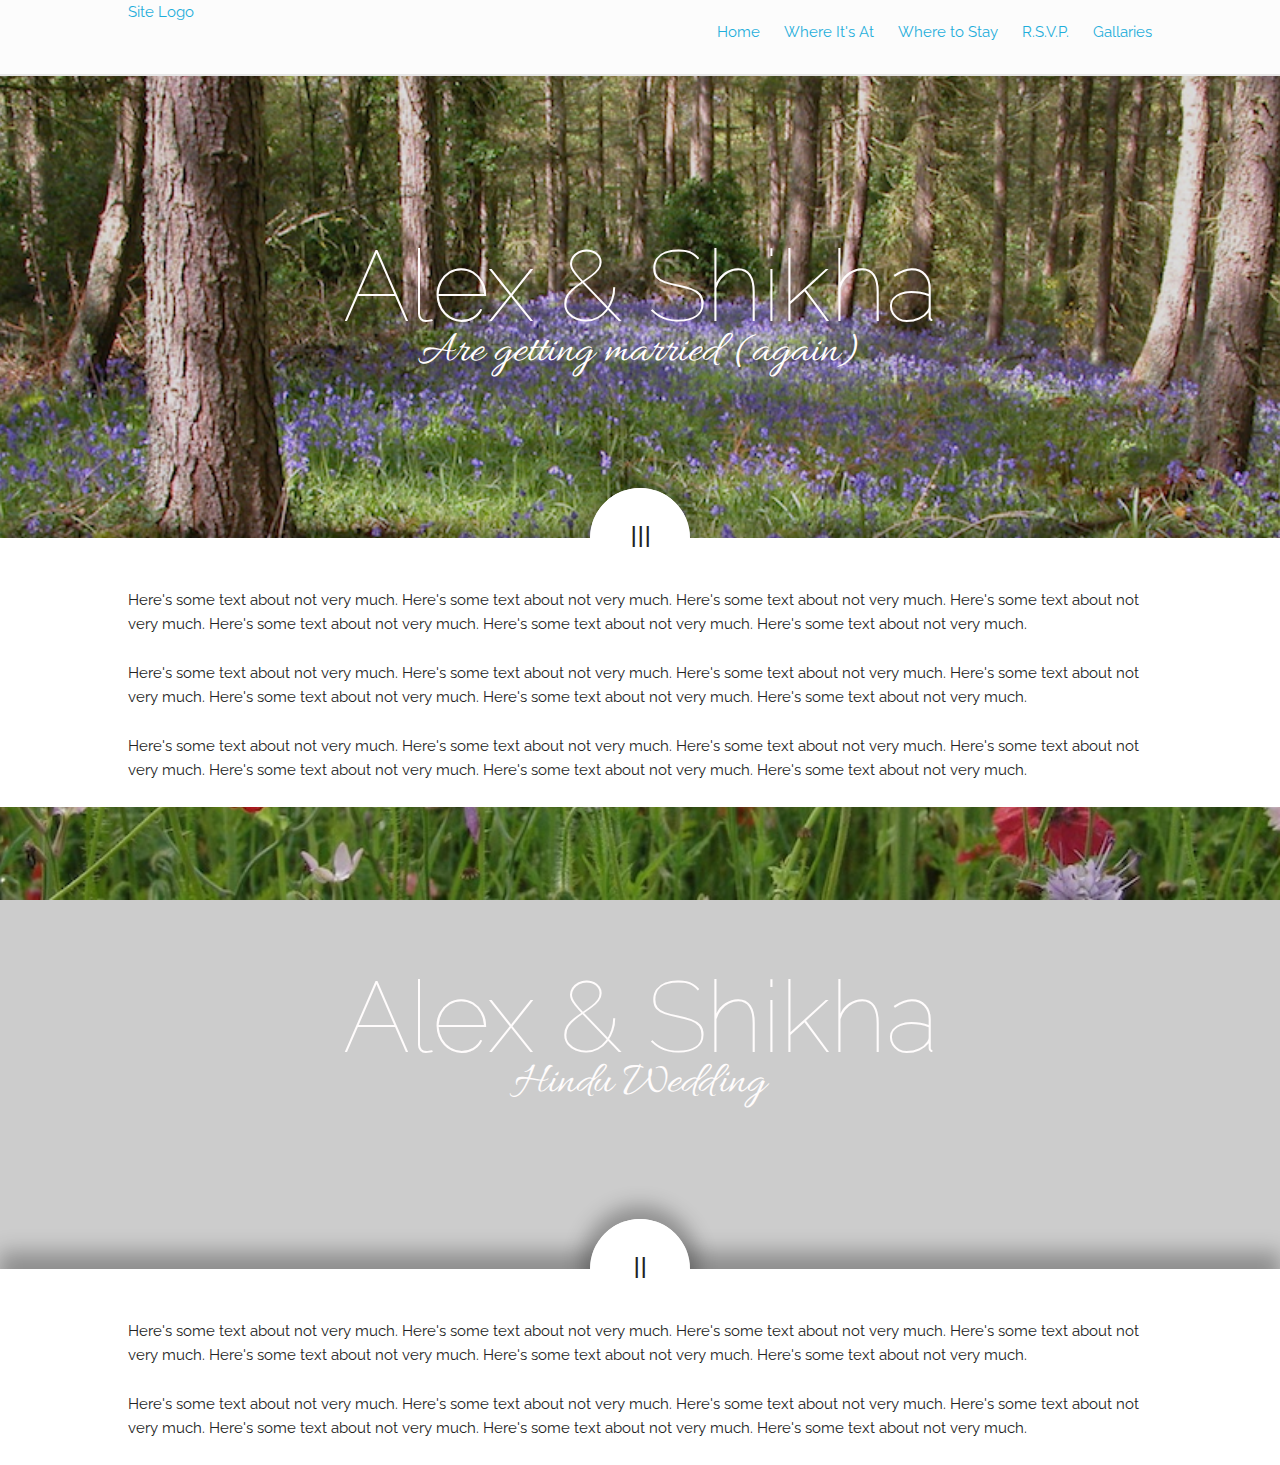
==== index.html @ 7600b070 "Site start" ====
<!DOCTYPE html>
<html lang="en">
<head>

  <!-- Basic Page Needs
  –––––––––––––––––––––––––––––––––––––––––––––––––– -->
  <meta charset="utf-8">
  <title>Your page title here :)</title>
  <meta name="description" content="">
  <meta name="author" content="">

  <!-- Mobile Specific Metas
  –––––––––––––––––––––––––––––––––––––––––––––––––– -->
  <meta name="viewport" content="width=device-width, initial-scale=1">

  <!-- FONT
  –––––––––––––––––––––––––––––––––––––––––––––––––– -->
<!--   <link href="//fonts.googleapis.com/css?family=Raleway:400,300,600" rel="stylesheet" type="text/css"> -->
  <link href='http://fonts.googleapis.com/css?family=Raleway:400,200,300,100|Raleway+Dots' rel='stylesheet' type='text/css'>
  <link href='http://fonts.googleapis.com/css?family=Allura' rel='stylesheet' type='text/css'>

  <!-- CSS
  –––––––––––––––––––––––––––––––––––––––––––––––––– -->
  <link rel="stylesheet" href="css/normalize.css">
  <link rel="stylesheet" href="css/skeleton.css">

  <!-- Favicon
  –––––––––––––––––––––––––––––––––––––––––––––––––– -->
  <link rel="icon" type="image/png" href="images/favicon.png">

</head>
<body>

  <!-- Primary Page Layout
  –––––––––––––––––––––––––––––––––––––––––––––––––– -->
	<header>
		
	  <div class="container">
		  
	    <div class="row">
	
					<a class="logo two columns">Site Logo</a>
	
					<div class="ten columns">

						<nav>
							
							<ul>
								
								<li><a>Home</a></li>
					
								<li><a>Where It's At</a></li>
											
								<li><a>Where to Stay</a></li>
					
								<li><a>R.S.V.P.</a></li>
								
								<li><a>Gallaries</a></li>
											
							</ul>
							
						</nav>
					
					</div>
		
	      </div>
	      
	    </div>
	    
	  </div>
		
	</header>

	<div class="banner wedding-3">

    <div class="row">

      <div class="home-title twelve column">

        <h1>Alex & Shikha</h1>
        
        <p>Are getting married (again)

      </div>

    </div>	

	</div>

	<p class="roundal behind shadow"></p>	
	
	<div class="shadow">

	  <div class="container">
	
	    <div class="row">
	
	      <div class="twelve column white">
	   
	        <p class="roundal">III</p>
	        
	        <p>Here's some text about not very much. Here's some text about not very much. Here's some text about not very much. Here's some text about not very much. Here's some text about not very much. Here's some text about not very much. Here's some text about not very much. </p>
	
					<p>Here's some text about not very much. Here's some text about not very much. Here's some text about not very much. Here's some text about not very much. Here's some text about not very much. Here's some text about not very much. Here's some text about not very much. </p>
					
					<p>Here's some text about not very much. Here's some text about not very much. Here's some text about not very much. Here's some text about not very much. Here's some text about not very much. Here's some text about not very much. Here's some text about not very much. </p>
	
	      </div>
	
	    </div>
	
	  </div>
	  
	</div>
	
	<div class="banner wedding-2">

    <div class="row">

      <div class="home-title twelve column">

        <h1>Alex & Shikha</h1>
        
        <p>Hindu Wedding</p>

      </div>

    </div>	

	</div>

	<p class="roundal behind shadow"></p>	
	
	<div class="shadow">

	  <div class="container">
	
	    <div class="row">
	
	      <div class="twelve column white">
	   
	        <p class="roundal">II</p>
	        
	        <p>Here's some text about not very much. Here's some text about not very much. Here's some text about not very much. Here's some text about not very much. Here's some text about not very much. Here's some text about not very much. Here's some text about not very much. </p>
	
					<p>Here's some text about not very much. Here's some text about not very much. Here's some text about not very much. Here's some text about not very much. Here's some text about not very much. Here's some text about not very much. Here's some text about not very much. </p>
	
	      </div>
	
	    </div>
	
	  </div>
	  
	</div>	
	

<!-- End Document
  –––––––––––––––––––––––––––––––––––––––––––––––––– -->
</body>
</html>
---- css/skeleton.css ----
/*
* Skeleton V2.0.4
* Copyright 2014, Dave Gamache
* www.getskeleton.com
* Free to use under the MIT license.
* http://www.opensource.org/licenses/mit-license.php
* 12/29/2014
*/


/* Table of contents
--------------------------------------------------
- Grid
- Base Styles
- Typography
- Links
- Buttons
- Forms
- Lists
- Code
- Tables
- Spacing
- Utilities
- Clearing
- Media Queries
- Non Skeleton code starts
*/


/* Grid
-------------------------------------------------- */
.container {
  position: relative;
  width: 100%;
  max-width: 960px;
  margin: 0 auto;
  padding: 0 20px;
  box-sizing: border-box; }
.column,
.columns {
  width: 100%;
  float: left;
  box-sizing: border-box; }

/* For devices larger than 400px */
@media (min-width: 400px) {
  .container {
    width: 85%;
    padding: 0; }
}

/* For devices larger than 550px */
@media (min-width: 550px) {
  .container {
    width: 80%; }
  .column,
  .columns {
    margin-left: 4%; }
  .column:first-child,
  .columns:first-child {
    margin-left: 0; }

  .one.column,
  .one.columns                    { width: 4.66666666667%; }
  .two.columns                    { width: 13.3333333333%; }
  .three.columns                  { width: 22%;            }
  .four.columns                   { width: 30.6666666667%; }
  .five.columns                   { width: 39.3333333333%; }
  .six.columns                    { width: 48%;            }
  .seven.columns                  { width: 56.6666666667%; }
  .eight.columns                  { width: 65.3333333333%; }
  .nine.columns                   { width: 74.0%;          }
  .ten.columns                    { width: 82.6666666667%; }
  .eleven.columns                 { width: 91.3333333333%; }
  .twelve.columns                 { width: 100%; margin-left: 0; }

  .one-third.column               { width: 30.6666666667%; }
  .two-thirds.column              { width: 65.3333333333%; }

  .one-half.column                { width: 48%; }

  /* Offsets */
  .offset-by-one.column,
  .offset-by-one.columns          { margin-left: 8.66666666667%; }
  .offset-by-two.column,
  .offset-by-two.columns          { margin-left: 17.3333333333%; }
  .offset-by-three.column,
  .offset-by-three.columns        { margin-left: 26%;            }
  .offset-by-four.column,
  .offset-by-four.columns         { margin-left: 34.6666666667%; }
  .offset-by-five.column,
  .offset-by-five.columns         { margin-left: 43.3333333333%; }
  .offset-by-six.column,
  .offset-by-six.columns          { margin-left: 52%;            }
  .offset-by-seven.column,
  .offset-by-seven.columns        { margin-left: 60.6666666667%; }
  .offset-by-eight.column,
  .offset-by-eight.columns        { margin-left: 69.3333333333%; }
  .offset-by-nine.column,
  .offset-by-nine.columns         { margin-left: 78.0%;          }
  .offset-by-ten.column,
  .offset-by-ten.columns          { margin-left: 86.6666666667%; }
  .offset-by-eleven.column,
  .offset-by-eleven.columns       { margin-left: 95.3333333333%; }

  .offset-by-one-third.column,
  .offset-by-one-third.columns    { margin-left: 34.6666666667%; }
  .offset-by-two-thirds.column,
  .offset-by-two-thirds.columns   { margin-left: 69.3333333333%; }

  .offset-by-one-half.column,
  .offset-by-one-half.columns     { margin-left: 52%; }

}


/* Base Styles
-------------------------------------------------- */
/* NOTE
html is set to 62.5% so that all the REM measurements throughout Skeleton
are based on 10px sizing. So basically 1.5rem = 15px :) */
html {
  font-size: 62.5%; }
body {
  font-size: 1.5em; /* currently ems cause chrome bug misinterpreting rems on body element */
  line-height: 1.6;
  font-weight: 400;
  font-family: "Raleway", "HelveticaNeue", "Helvetica Neue", Helvetica, Arial, sans-serif;
  color: #222; }


/* Typography
-------------------------------------------------- */
h1, h2, h3, h4, h5, h6 {
  margin-top: 0;
  margin-bottom: 2rem;
  font-weight: 300; }
h1 { font-size: 4.0rem; line-height: 1.2;  letter-spacing: -.1rem;}
h2 { font-size: 3.6rem; line-height: 1.25; letter-spacing: -.1rem; }
h3 { font-size: 3.0rem; line-height: 1.3;  letter-spacing: -.1rem; }
h4 { font-size: 2.4rem; line-height: 1.35; letter-spacing: -.08rem; }
h5 { font-size: 1.8rem; line-height: 1.5;  letter-spacing: -.05rem; }
h6 { font-size: 1.5rem; line-height: 1.6;  letter-spacing: 0; }

/* Larger than phablet */
@media (min-width: 550px) {
  h1 { font-size: 5.0rem; }
  h2 { font-size: 4.2rem; }
  h3 { font-size: 3.6rem; }
  h4 { font-size: 3.0rem; }
  h5 { font-size: 2.4rem; }
  h6 { font-size: 1.5rem; }
}

p {
  margin-top: 0; }


/* Links
-------------------------------------------------- */
a {
  color: #1EAEDB; }
a:hover {
  color: #0FA0CE; }


/* Buttons
-------------------------------------------------- */
.button,
button,
input[type="submit"],
input[type="reset"],
input[type="button"] {
  display: inline-block;
  height: 38px;
  padding: 0 30px;
  color: #555;
  text-align: center;
  font-size: 11px;
  font-weight: 600;
  line-height: 38px;
  letter-spacing: .1rem;
  text-transform: uppercase;
  text-decoration: none;
  white-space: nowrap;
  background-color: transparent;
  border-radius: 4px;
  border: 1px solid #bbb;
  cursor: pointer;
  box-sizing: border-box; }
.button:hover,
button:hover,
input[type="submit"]:hover,
input[type="reset"]:hover,
input[type="button"]:hover,
.button:focus,
button:focus,
input[type="submit"]:focus,
input[type="reset"]:focus,
input[type="button"]:focus {
  color: #333;
  border-color: #888;
  outline: 0; }
.button.button-primary,
button.button-primary,
input[type="submit"].button-primary,
input[type="reset"].button-primary,
input[type="button"].button-primary {
  color: #FFF;
  background-color: #33C3F0;
  border-color: #33C3F0; }
.button.button-primary:hover,
button.button-primary:hover,
input[type="submit"].button-primary:hover,
input[type="reset"].button-primary:hover,
input[type="button"].button-primary:hover,
.button.button-primary:focus,
button.button-primary:focus,
input[type="submit"].button-primary:focus,
input[type="reset"].button-primary:focus,
input[type="button"].button-primary:focus {
  color: #FFF;
  background-color: #1EAEDB;
  border-color: #1EAEDB; }


/* Forms
-------------------------------------------------- */
input[type="email"],
input[type="number"],
input[type="search"],
input[type="text"],
input[type="tel"],
input[type="url"],
input[type="password"],
textarea,
select {
  height: 38px;
  padding: 6px 10px; /* The 6px vertically centers text on FF, ignored by Webkit */
  background-color: #fff;
  border: 1px solid #D1D1D1;
  border-radius: 4px;
  box-shadow: none;
  box-sizing: border-box; }
/* Removes awkward default styles on some inputs for iOS */
input[type="email"],
input[type="number"],
input[type="search"],
input[type="text"],
input[type="tel"],
input[type="url"],
input[type="password"],
textarea {
  -webkit-appearance: none;
     -moz-appearance: none;
          appearance: none; }
textarea {
  min-height: 65px;
  padding-top: 6px;
  padding-bottom: 6px; }
input[type="email"]:focus,
input[type="number"]:focus,
input[type="search"]:focus,
input[type="text"]:focus,
input[type="tel"]:focus,
input[type="url"]:focus,
input[type="password"]:focus,
textarea:focus,
select:focus {
  border: 1px solid #33C3F0;
  outline: 0; }
label,
legend {
  display: block;
  margin-bottom: .5rem;
  font-weight: 600; }
fieldset {
  padding: 0;
  border-width: 0; }
input[type="checkbox"],
input[type="radio"] {
  display: inline; }
label > .label-body {
  display: inline-block;
  margin-left: .5rem;
  font-weight: normal; }


/* Lists
-------------------------------------------------- */
ul {
  list-style: circle inside; }
ol {
  list-style: decimal inside; }
ol, ul {
  padding-left: 0;
  margin-top: 0; }
ul ul,
ul ol,
ol ol,
ol ul {
  margin: 1.5rem 0 1.5rem 3rem;
  font-size: 90%; }
li {
  margin-bottom: 1rem; }


/* Code
-------------------------------------------------- */
code {
  padding: .2rem .5rem;
  margin: 0 .2rem;
  font-size: 90%;
  white-space: nowrap;
  background: #F1F1F1;
  border: 1px solid #E1E1E1;
  border-radius: 4px; }
pre > code {
  display: block;
  padding: 1rem 1.5rem;
  white-space: pre; }


/* Tables
-------------------------------------------------- */
th,
td {
  padding: 12px 15px;
  text-align: left;
  border-bottom: 1px solid #E1E1E1; }
th:first-child,
td:first-child {
  padding-left: 0; }
th:last-child,
td:last-child {
  padding-right: 0; }


/* Spacing
-------------------------------------------------- */
button,
.button {
  margin-bottom: 1rem; }
input,
textarea,
select,
fieldset {
  margin-bottom: 1.5rem; }
pre,
blockquote,
dl,
figure,
table,
p,
ul,
ol,
form {
  margin-bottom: 2.5rem; }


/* Utilities
-------------------------------------------------- */
.u-full-width {
  width: 100%;
  box-sizing: border-box; }
.u-max-full-width {
  max-width: 100%;
  box-sizing: border-box; }
.u-pull-right {
  float: right; }
.u-pull-left {
  float: left; }


/* Misc
-------------------------------------------------- */
hr {
  margin-top: 3rem;
  margin-bottom: 3.5rem;
  border-width: 0;
  border-top: 1px solid #E1E1E1; }


/* Clearing
-------------------------------------------------- */

/* Self Clearing Goodness */
.container:after,
.row:after,
.u-cf {
  content: "";
  display: table;
  clear: both; }


/* 
--------------------------------------------------
Non-Skeleton Custom Coding Goes Here
--------------------------------------------------
*/

/* Dev Mode
-------------------------------------------------- */
/*
.column, .columns {
	background-color: rgba(255,255,255,1);
}
body {
	background-color: rgba(220,220,220,1);
}
*/


/* Navigation
--------------------------------------------------
*/
header {
	background-color: rgba(252,252,252,1);
	border-bottom: 2px solid rgba(230,230,230,1);
	width: 100%;
}

nav {
	float: right;
}


nav ul {
	list-style: none;	
	margin: 0;
}

nav ul li {
	display: inline-block;
	padding: 20px 0 20px 20px;
}



/* Home page
--------------------------------------------------
*/

.home-title {
	background-color: transparent;
	text-align: center;	
}

.banner {
	width: 100%;
	display: block;
	text-align: center;
	padding: 150px 0px;
	background-color: #ccc;
	background-repeat: no-repeat;
	background-position: center center;
	background-size: cover; 	
}

.banner.wedding-3 {
  background-image: url('../images/bluebells.jpg');
	background-position: center top;
	background-attachment: fixed;
	overflow: visible; 
}

.banner.wedding-2 {
  background-image: url('../images/wild-flower.jpg');
	background-position: center top;
	background-attachment: fixed;
	overflow: visible; 
}


.banner h1, .banner p {
	color: rgba(255, 252, 252, 1);
}

.banner h1 {
	font-size: 10rem;
	font-weight: 100;
}

.banner p {
	font-family: "Allura";
	margin: 0;
	padding: 0;
	margin-top: -50px;
	font-size: 4.5rem;
}



p.roundal {
	height: 75px;
	width: 100px;
	border-radius: 50px;
	background-color: rgba(255,255,255,1);
	font-size: 3rem;
	text-align: center;
	margin: -50px auto 0 auto;
	vertical-align: middle;
	padding-top: 25px;
}

.blur {
-webkit-box-shadow: inset 0px 0px 127px -1px rgba(0,0,0,0.64);
-moz-box-shadow: inset 0px 0px 127px -1px rgba(0,0,0,0.64);
box-shadow: inset 0px 0px 127px -1px rgba(0,0,0,0.64);
}

.shadow {
	-webkit-box-shadow: 0px -16px 20px 1px rgba(0,0,0,0.3);
	-moz-box-shadow: 0px -16px 20px 1px rgba(0,0,0,0.3);
	box-shadow: 0px -16px 20px 1px rgba(0,0,0,0.3);
}

.roundal.shadow {
	box-shadow: 0px -5px 20px 8px rgba(0,0,0,0.3);
}

.behind {
	background-color: rgba(242, 3, 3, 1);
}

.roundal.behind {
	margin-bottom: -50px;	
}

.white {
	background-color: rgba(255, 255, 255, 1);
}





/* Media Queries
-------------------------------------------------- */
/*
Note: The best way to structure the use of media queries is to create the queries
near the relevant code. For example, if you wanted to change the styles for buttons
on small devices, paste the mobile query code up in the buttons section and style it
there.
*/


/* Larger than mobile */
@media (min-width: 400px) {}

/* Larger than phablet (also point when grid becomes active) */
@media (min-width: 550px) {}

/* Larger than tablet */
@media (min-width: 750px) {}

/* Larger than desktop */
@media (min-width: 1000px) {}

/* Larger than Desktop HD */
@media (min-width: 1200px) {
	
	.container {
	  max-width: 1200px;
  }
	
	
}
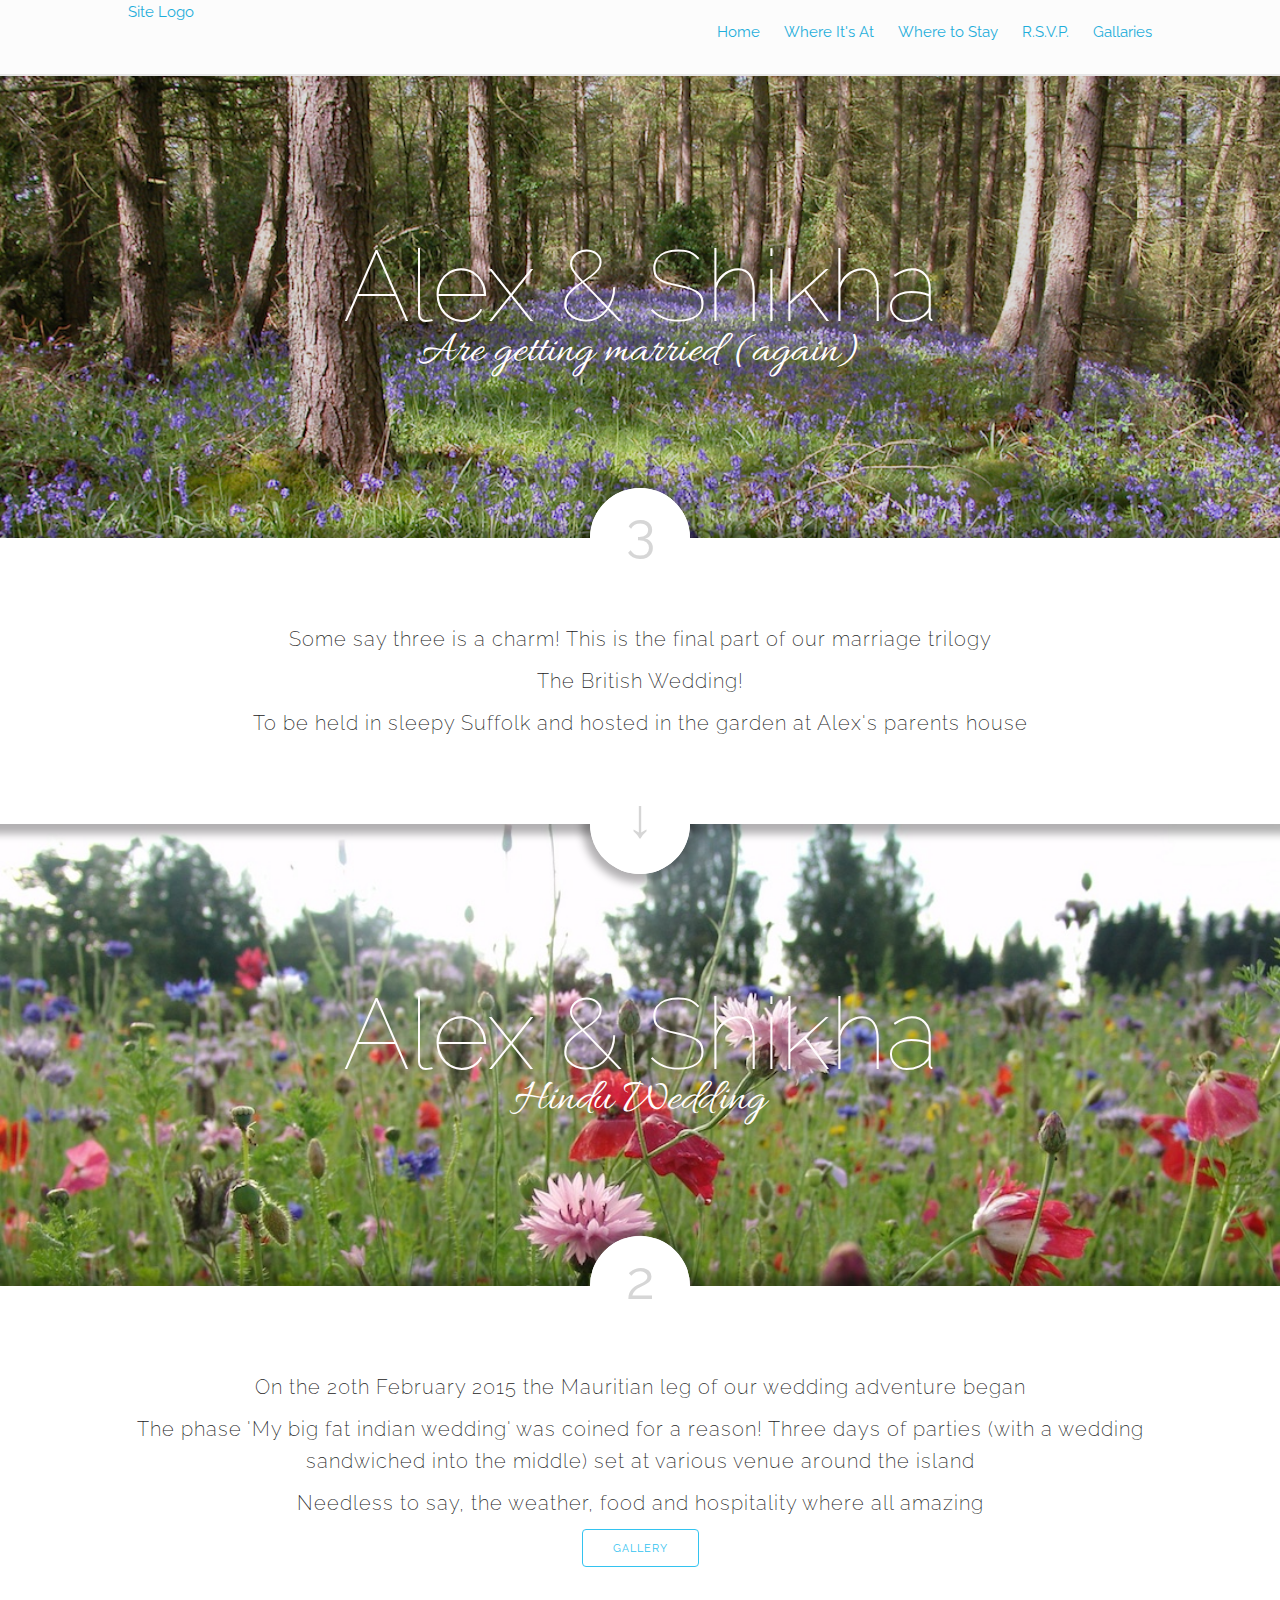
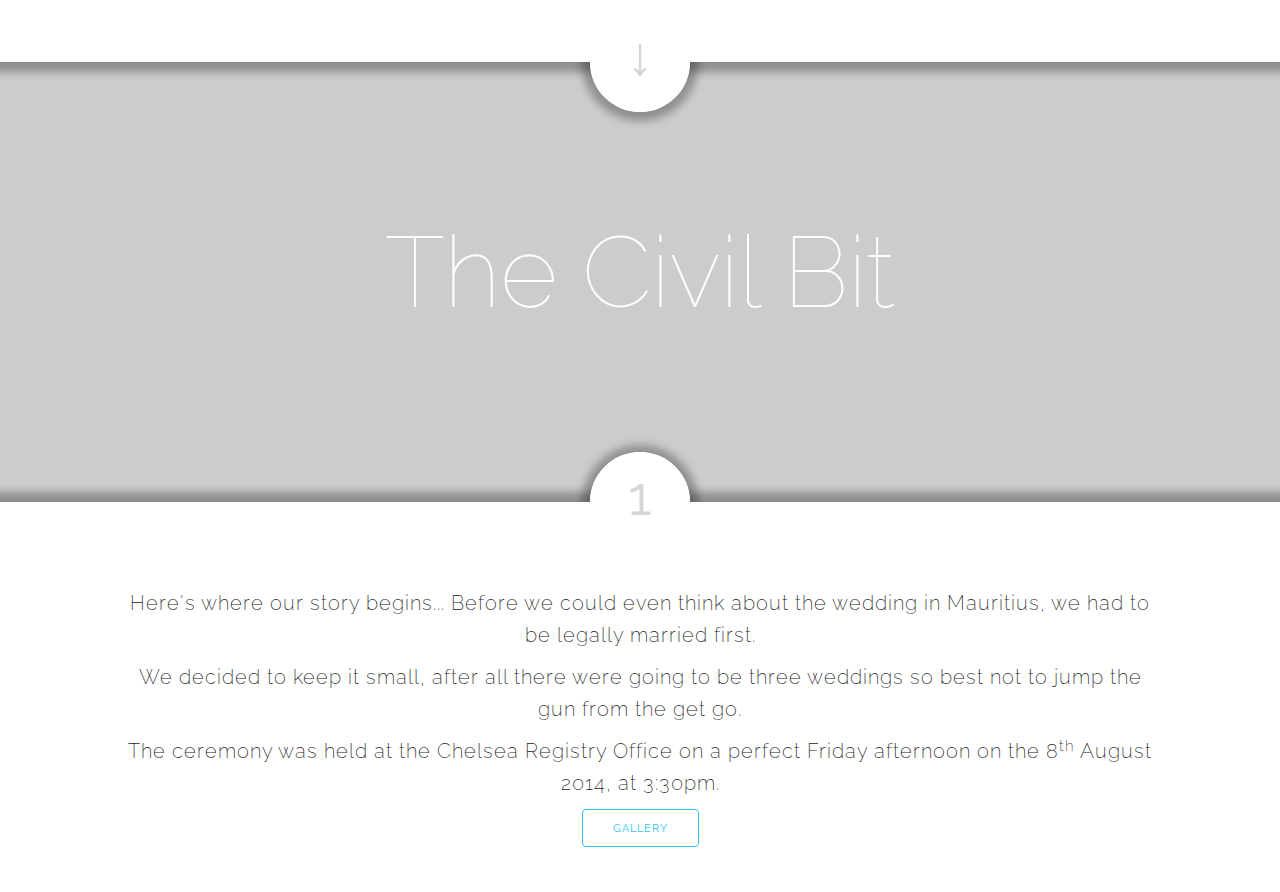
==== commit b5d55c3f: "Further design work." ====
--- a/index.html
+++ b/index.html
@@ -18,6 +18,7 @@
 <!--   <link href="//fonts.googleapis.com/css?family=Raleway:400,300,600" rel="stylesheet" type="text/css"> -->
   <link href='http://fonts.googleapis.com/css?family=Raleway:400,200,300,100|Raleway+Dots' rel='stylesheet' type='text/css'>
   <link href='http://fonts.googleapis.com/css?family=Allura' rel='stylesheet' type='text/css'>
+  <link href='http://fonts.googleapis.com/css?family=Cinzel:700,400' rel='stylesheet' type='text/css'>
 
   <!-- CSS
   –––––––––––––––––––––––––––––––––––––––––––––––––– -->
@@ -97,13 +98,19 @@
 	
 	      <div class="twelve column white">
 	   
-	        <p class="roundal">III</p>
+	        <p class="roundal">3</p>
+
+					<div class="announcement">
 	        
-	        <p>Here's some text about not very much. Here's some text about not very much. Here's some text about not very much. Here's some text about not very much. Here's some text about not very much. Here's some text about not very much. Here's some text about not very much. </p>
-	
-					<p>Here's some text about not very much. Here's some text about not very much. Here's some text about not very much. Here's some text about not very much. Here's some text about not very much. Here's some text about not very much. Here's some text about not very much. </p>
-					
-					<p>Here's some text about not very much. Here's some text about not very much. Here's some text about not very much. Here's some text about not very much. Here's some text about not very much. Here's some text about not very much. Here's some text about not very much. </p>
+		        <p>Some say three is a charm! This is the final part of our marriage trilogy</p>
+		        
+		        <p>The British Wedding!</p>
+		        
+		        <p>To be held in sleepy Suffolk and hosted in the garden at Alex's parents house</p>
+	
+					</div>
+					
+	        <p class="roundal bottom">&#8595;</p>
 	
 	      </div>
 	
@@ -112,6 +119,8 @@
 	  </div>
 	  
 	</div>
+	
+	<p class="roundal behind shadow"></p>
 	
 	<div class="banner wedding-2">
 
@@ -139,12 +148,22 @@
 	
 	      <div class="twelve column white">
 	   
-	        <p class="roundal">II</p>
+	        <p class="roundal">2</p>
 	        
-	        <p>Here's some text about not very much. Here's some text about not very much. Here's some text about not very much. Here's some text about not very much. Here's some text about not very much. Here's some text about not very much. Here's some text about not very much. </p>
-	
-					<p>Here's some text about not very much. Here's some text about not very much. Here's some text about not very much. Here's some text about not very much. Here's some text about not very much. Here's some text about not very much. Here's some text about not very much. </p>
-	
+	        <div class="announcement">
+		        					
+		        <p>On the 20th February 2015 the Mauritian leg of our wedding adventure began</p>
+		        
+		        <p>The phase 'My big fat indian wedding' was coined for a reason! Three days of parties (with a wedding sandwiched into the middle) set at various venue around the island</p>
+		        
+		        <p>Needless to say, the weather, food and hospitality where all amazing</p>
+		        
+		        <a href="#" class="button button-primary">Gallery</a>
+	        
+	        </div>
+	
+	        <p class="roundal bottom">&#8595;</p>
+
 	      </div>
 	
 	    </div>
@@ -153,6 +172,53 @@
 	  
 	</div>	
 	
+		<p class="roundal behind shadow"></p>
+	
+	<div class="banner wedding-1">
+
+    <div class="row">
+
+      <div class="home-title twelve column">
+
+        <h1>The Civil Bit</h1>
+
+      </div>
+
+    </div>	
+
+	</div>
+
+	<p class="roundal behind shadow"></p>	
+	
+	<div class="shadow">
+
+	  <div class="container">
+	
+	    <div class="row">
+	
+	      <div class="twelve column white">
+	   
+	        <p class="roundal">1</p>
+
+					<div class="announcement">
+							        
+		        <p>Here's where our story begins... Before we could even think about the wedding in Mauritius, we had to be legally married first.</p>
+		        
+		        <p>We decided to keep it small, after all there were going to be three weddings so best not to jump the gun from the get go.</p>
+		        
+		        <p>The ceremony was held at the Chelsea Registry Office on a perfect Friday afternoon on the 8<sup>th</sup> August 2014, at 3:30pm.</p>
+		        
+		        <a href="#" class="button button-primary">Gallery</a>
+
+					</div>
+	
+	      </div>
+	
+	    </div>
+	
+	  </div>
+	  
+	</div>	
 
 <!-- End Document
   –––––––––––––––––––––––––––––––––––––––––––––––––– -->
--- a/css/skeleton.css
+++ b/css/skeleton.css
@@ -177,7 +177,7 @@
   color: #555;
   text-align: center;
   font-size: 11px;
-  font-weight: 600;
+  font-weight: 400;
   line-height: 38px;
   letter-spacing: .1rem;
   text-transform: uppercase;
@@ -206,8 +206,8 @@
 input[type="submit"].button-primary,
 input[type="reset"].button-primary,
 input[type="button"].button-primary {
-  color: #FFF;
-  background-color: #33C3F0;
+  color: #33C3F0;
+  background-color: transparent;
   border-color: #33C3F0; }
 .button.button-primary:hover,
 button.button-primary:hover,
@@ -222,7 +222,9 @@
   color: #FFF;
   background-color: #1EAEDB;
   border-color: #1EAEDB; }
-
+.button {
+	transition: all 0.5s ease;
+}
 
 /* Forms
 -------------------------------------------------- */
@@ -460,14 +462,14 @@
 .banner.wedding-3 {
   background-image: url('../images/bluebells.jpg');
 	background-position: center top;
-	background-attachment: fixed;
+/* 	background-attachment: fixed; */
 	overflow: visible; 
 }
 
 .banner.wedding-2 {
   background-image: url('../images/wild-flower.jpg');
 	background-position: center top;
-	background-attachment: fixed;
+/* 	background-attachment: fixed; */
 	overflow: visible; 
 }
 
@@ -489,18 +491,28 @@
 	font-size: 4.5rem;
 }
 
-
-
 p.roundal {
-	height: 75px;
-	width: 100px;
 	border-radius: 50px;
 	background-color: rgba(255,255,255,1);
-	font-size: 3rem;
+	color: rgba(214, 214, 214, 1);
+	font-size: 5.5rem;
+	height: 100px;
+	margin: -50px auto 0 auto;
 	text-align: center;
-	margin: -50px auto 0 auto;
 	vertical-align: middle;
-	padding-top: 25px;
+	width: 100px;
+}
+
+.announcement {
+	margin: 35px 0;
+	text-align: center;
+}
+
+.announcement p {
+	font-size: 2rem;
+	font-weight: 200;
+	letter-spacing: 0.1rem;
+	margin-bottom: 10px;
 }
 
 .blur {
@@ -510,13 +522,16 @@
 }
 
 .shadow {
-	-webkit-box-shadow: 0px -16px 20px 1px rgba(0,0,0,0.3);
-	-moz-box-shadow: 0px -16px 20px 1px rgba(0,0,0,0.3);
-	box-shadow: 0px -16px 20px 1px rgba(0,0,0,0.3);
+	-webkit-box-shadow: 0px 0px 8px 10px rgba(0,0,0,0.3);
+	-moz-box-shadow: 0px 0px 8px 10px rgba(0,0,0,0.3);
+	box-shadow: 0px 0px 8px 10px rgba(0,0,0,0.3);
+	position: relative;
 }
 
 .roundal.shadow {
-	box-shadow: 0px -5px 20px 8px rgba(0,0,0,0.3);
+	box-shadow: 0px 1px 8px 8px rgba(0,0,0,0.3);
+	position: relative;
+	z-index: 10;
 }
 
 .behind {
@@ -527,8 +542,14 @@
 	margin-bottom: -50px;	
 }
 
+.roundal.bottom {
+	margin: 0 auto -50px auto;
+}
+
 .white {
 	background-color: rgba(255, 255, 255, 1);
+	position: relative;
+	z-index: 100;
 }
 
 
@@ -559,6 +580,13 @@
 
 /* Larger than Desktop HD */
 @media (min-width: 1200px) {
+	
+/*
+	body {
+	  font-size: 2.5em;
+	  line-height: 2.6;
+  }
+*/
 	
 	.container {
 	  max-width: 1200px;
